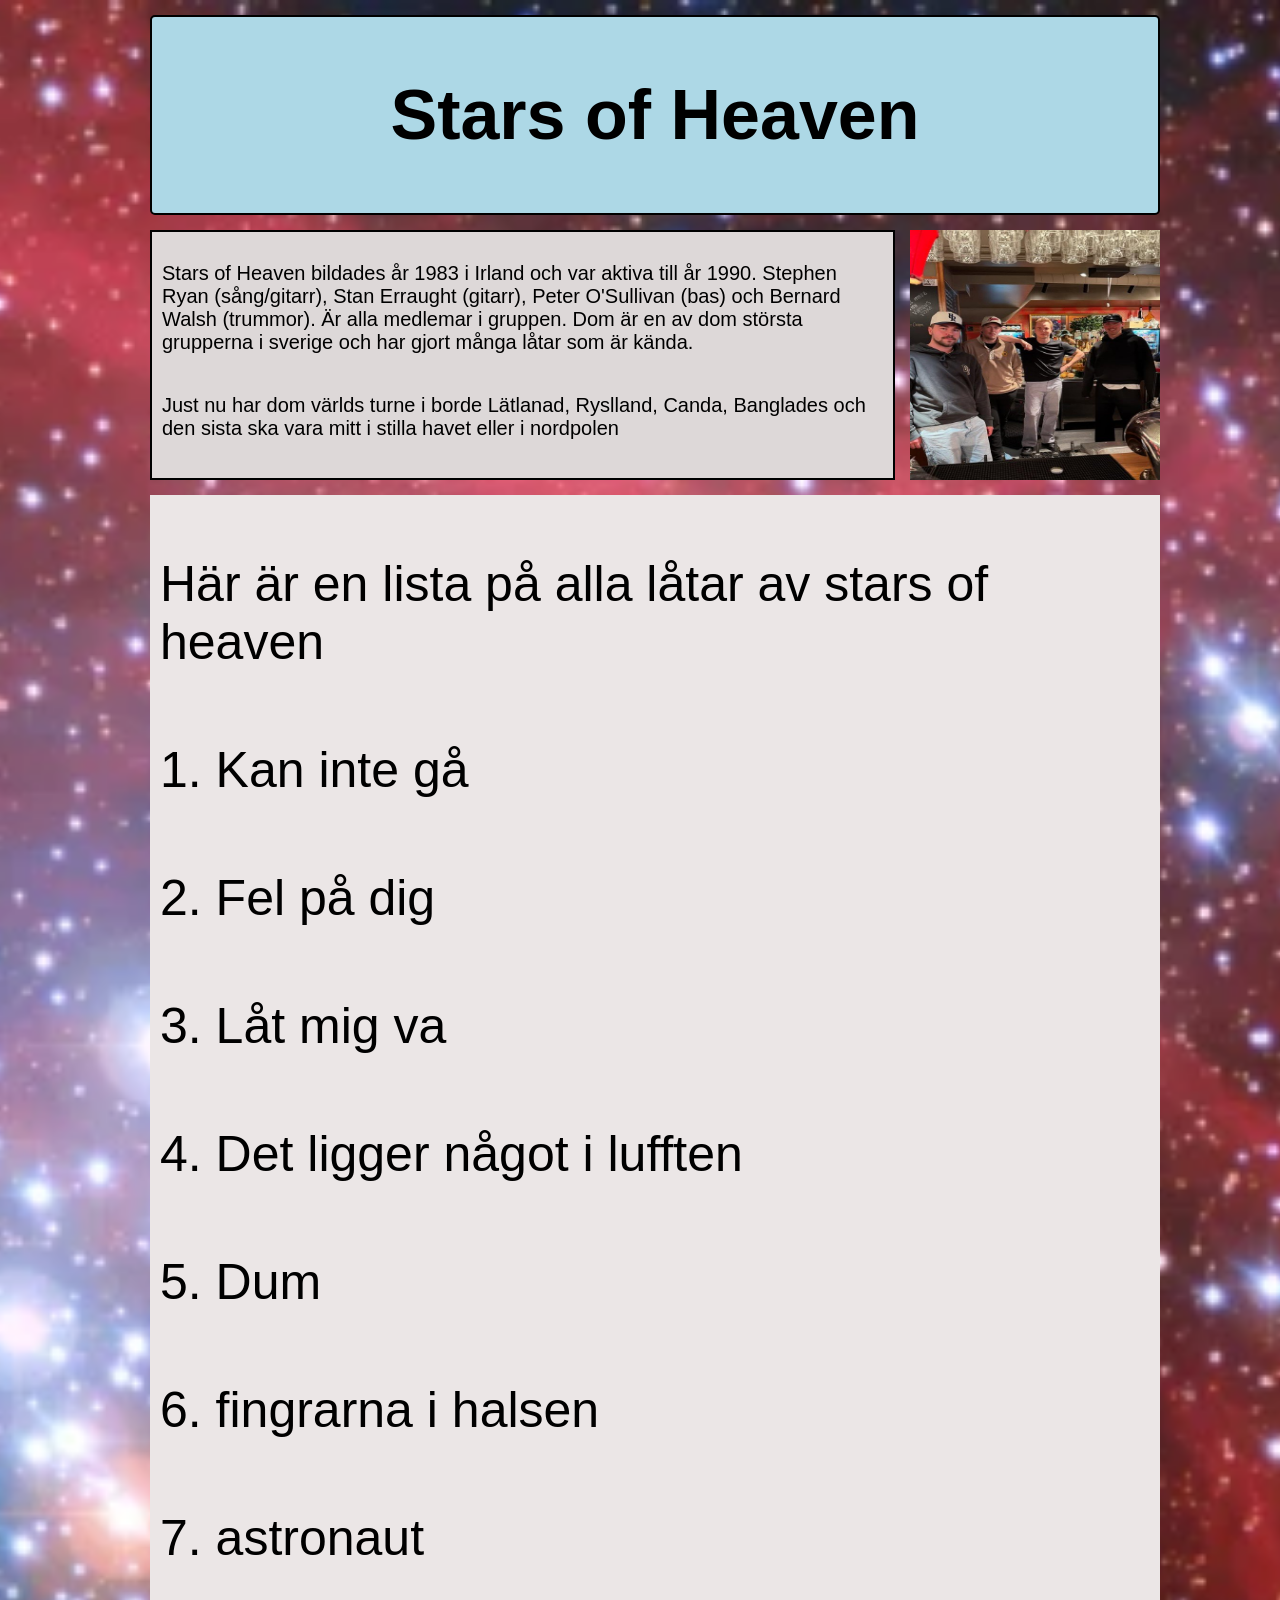
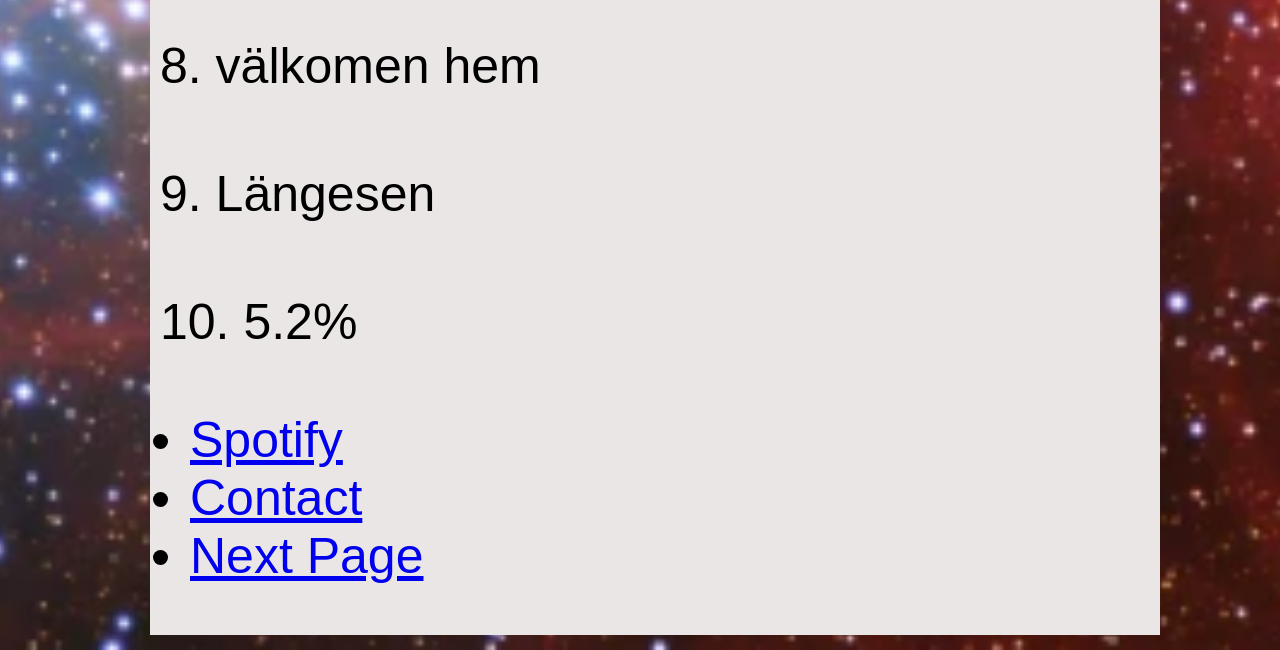
==== index.html @ eda5a332 "gjort en webbisda om stars of heaven jag har gjort tre sidor men olika information och bilder på båd" ====
<!DOCTYPE html>
<html>
<head>
    <meta charset="utf-8">
    <title>Stars of Heaven</title>
    <link rel="stylesheet" href="stars.css">
</head>

<body>

    <div class="container">

        <header>
            <h1 class="mitt big" >Stars of Heaven</h1>
        </header>

        <article>
            <p class="border">
                Stars of Heaven bildades år 1983 i Irland och var aktiva till år 1990.  Stephen Ryan (sång/gitarr), Stan Erraught (gitarr),
                Peter O'Sullivan (bas) och Bernard Walsh (trummor). Är alla medlemar i gruppen. 
                Dom är en av dom största grupperna i sverige och har gjort många låtar som är kända.
            </p>
            <p class="border">Just nu har dom världs turne i borde Lätlanad, Ryslland, Canda, Banglades och den sista ska vara mitt i stilla havet eller i nordpolen</p>
               
        </article>

            <div class="right">
            <img src="123.jpg" alt="Stars of Heaven">
        </div>

        <footer>
            <p class="border stor"> Här är en lista på alla låtar av stars of heaven</p>
            <p class="border stor">1. Kan inte gå</p>
            <p class="border stor">2. Fel på dig </p>
            <p class="border stor">3. Låt mig va</p>
            <p class="border stor">4. Det ligger något i lufften</p>
            <p class="border stor">5. Dum</p>
            <p class="border stor">6. fingrarna i halsen </p>
            <p class="border stor">7. astronaut</p>
            <p class="border stor">8. välkomen hem</p>
            <p class="border stor">9. Längesen</p>
            <p class="border stor">10. 5.2%</p>
    
            
<nav>
    <ul class="stor">
        <li><a href="https://open.spotify.com/artist/55ZGFvikpNjQHvtTWS5aZF" target="_blank">Spotify</a></li>
        <li><a href="sida3.html">Contact</a></li>
        <li><a href="sida2.html">Next Page</a></li>
    </ul>
</nav>
        </footer>

    </div>


</body>
</html>
---- stars.css ----
body {
    margin: 0;
    font-family: Arial, sans-serif;
    background-color: rgb(235, 230, 230);
    background-image: url("picture.webp");
    background-size: cover;   
    background-position: center;  
}


.container {
    display: grid;

    width: 100%;
    min-height: 100vh;

    gap: 15px;
    padding: 15px;
    grid-template-rows: 200px 250px 1fr;
    grid-template-columns: 120px 1fr 1fr 250px 120px;

    grid-template-areas:
        "left header header header right"
         "left content content img right"
        "left footer footer footer right"
    
}

header {
    grid-area: header;
    border: 2px solid black;
    border-radius: 5px;
    
   display: flex;
   align-items: center;
   justify-content: center;

   background-color: lightblue;
}



article {
    grid-area: content;
    border: 2px solid black ;
    background-color: rgb(221, 216, 216);
}

.border {
    padding: 10px;  
}

.right {
    grid-area: img;
}

.right img {
    width: 250px;
    height: 250px;
}

footer {
    grid-area: footer;
    background-color: rgb(235, 230, 230);
}


h1{
    font-size: 45px;
}

p{
    font-size: 20px;
}


.stor{
    font-size: 50px;
}

.liten{
    font-size: 30px;
}

.stars{
    display: grid;
    grid-template-columns: 1fr 1fr 1fr;
    width: 20%;
    height: 55%;
    padding: 0px;
}

.big{
    font-size: 70px;
}

.HH{
    width: 10%;
    height: 10%;
}
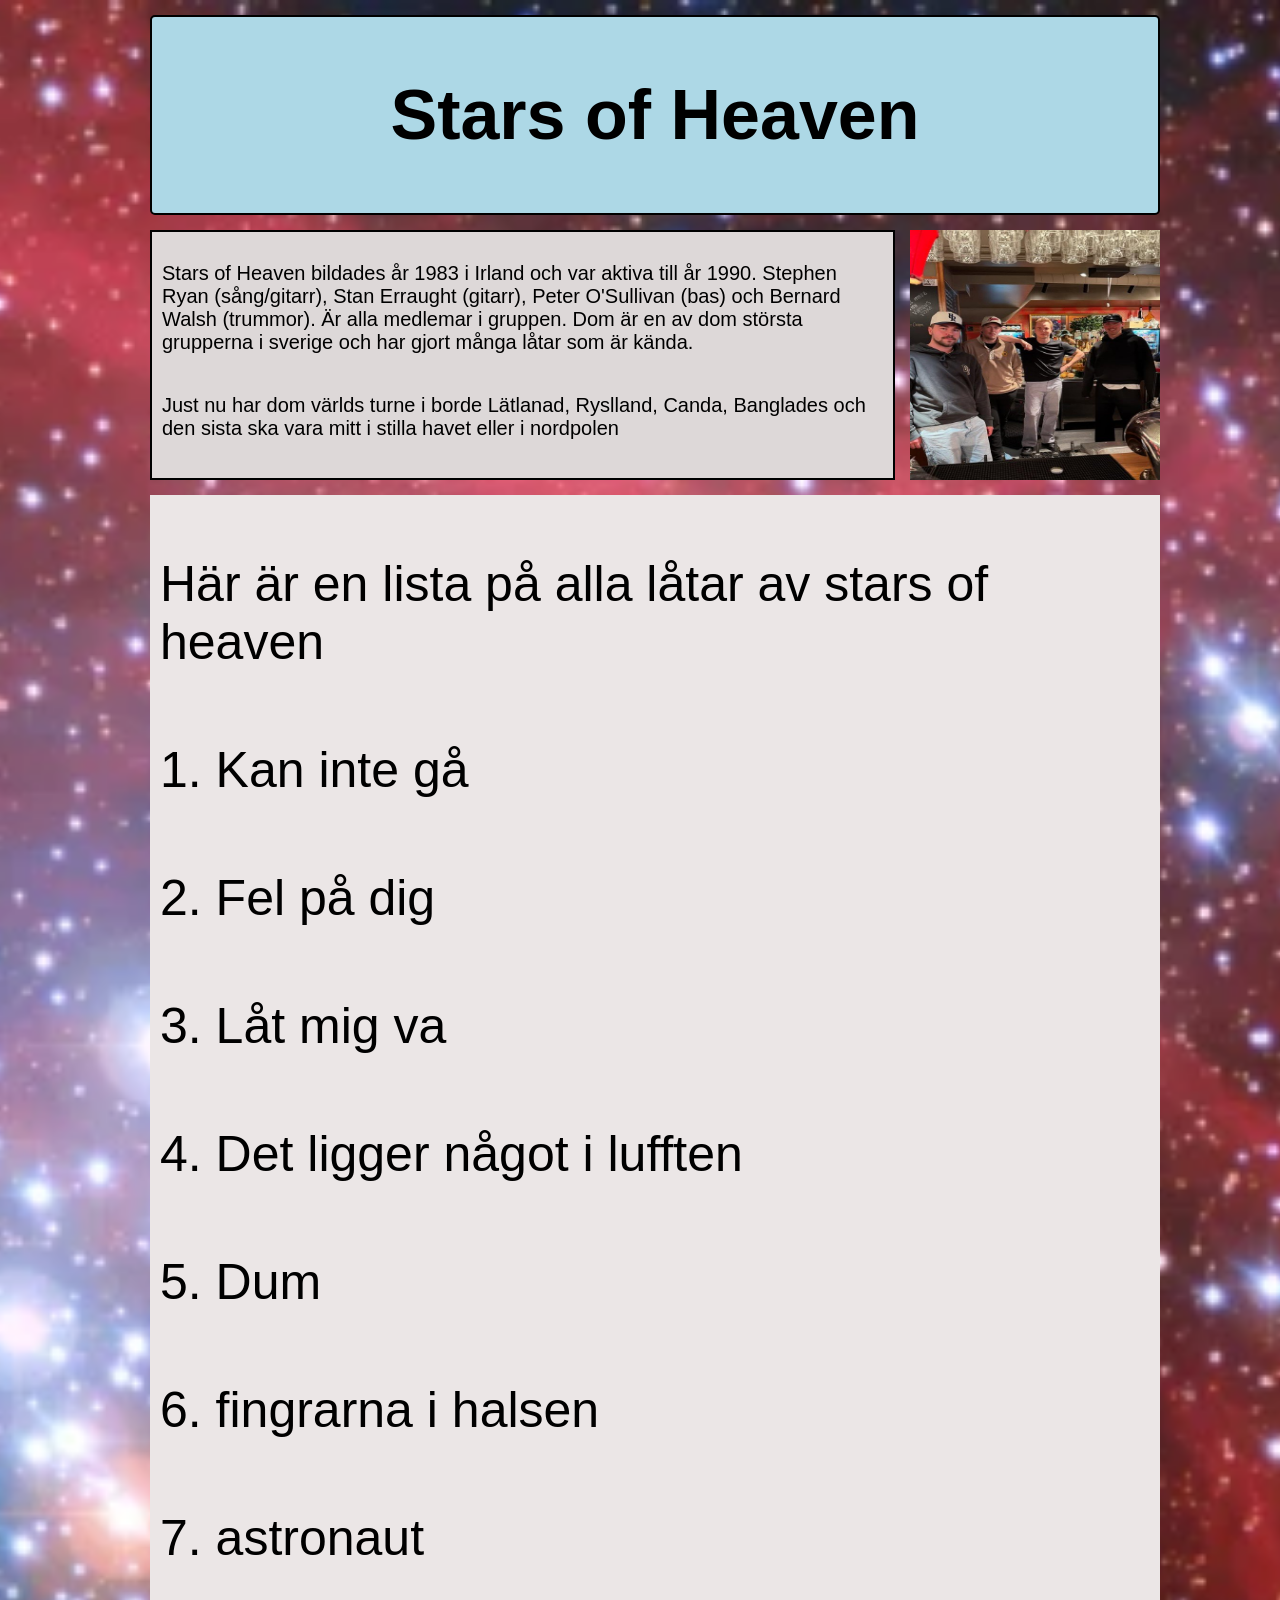
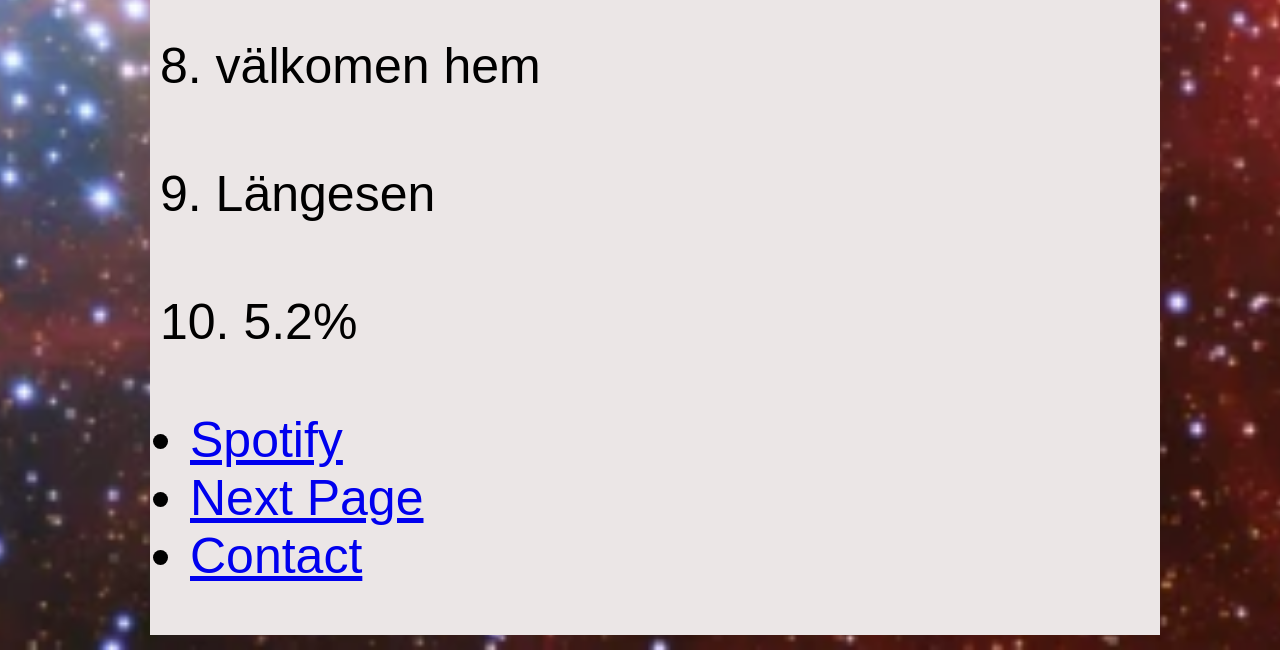
==== commit d269c55a: "fixade till thet sista med att fixa till bilderna och texten lite" ====
--- a/index.html
+++ b/index.html
@@ -45,8 +45,9 @@
 <nav>
     <ul class="stor">
         <li><a href="https://open.spotify.com/artist/55ZGFvikpNjQHvtTWS5aZF" target="_blank">Spotify</a></li>
+        <li><a href="sida2.html">Next Page</a></li>
         <li><a href="sida3.html">Contact</a></li>
-        <li><a href="sida2.html">Next Page</a></li>
+        
     </ul>
 </nav>
         </footer>
--- a/stars.css
+++ b/stars.css
@@ -98,4 +98,8 @@
 .HH{
     width: 10%;
     height: 10%;
+}
+
+.HG{
+    height: 60.1%;
 }
